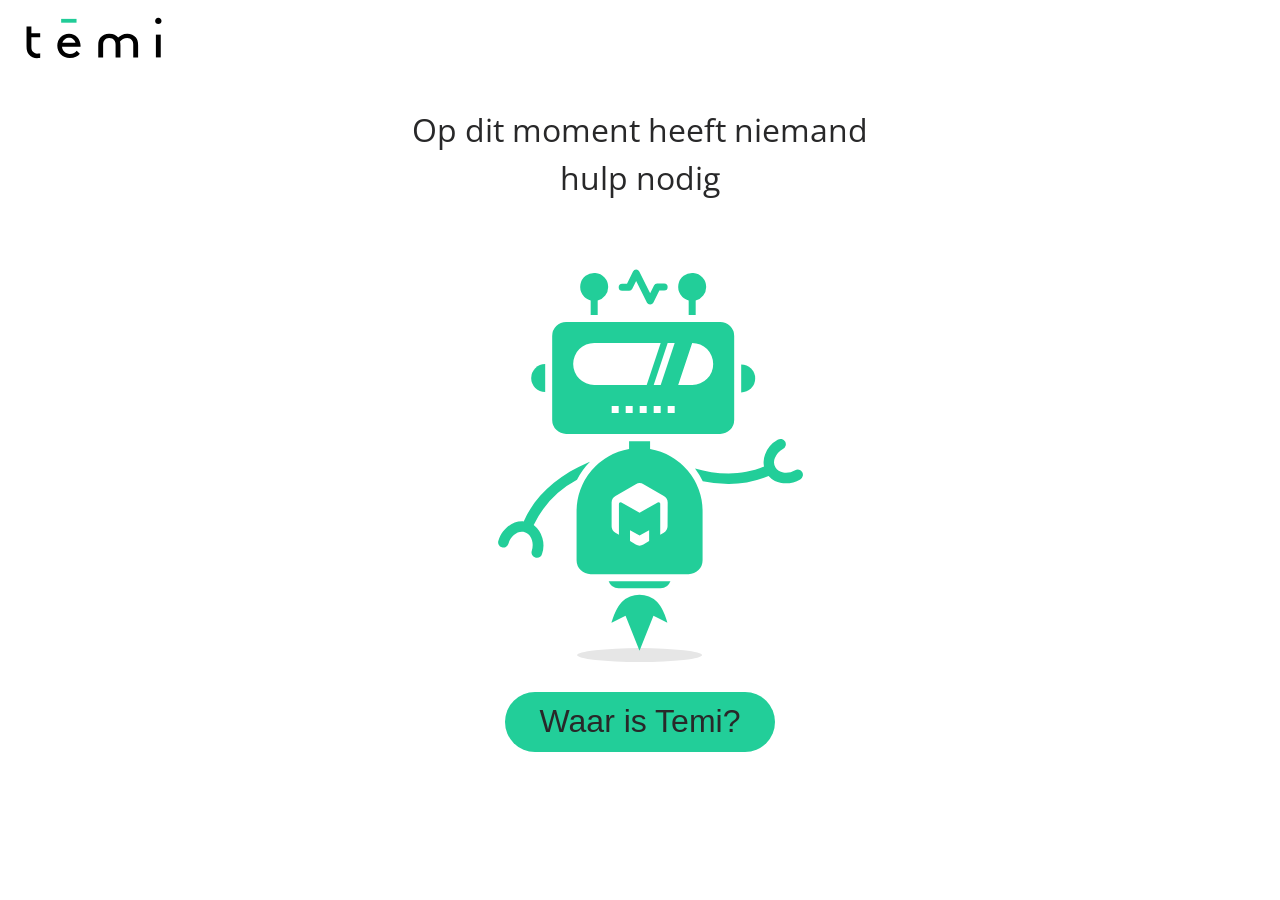
==== Admin-webapp/index.html @ 943ad395 "admin page: index added" ====
<!DOCTYPE html>
<html lang="nl">
<head>
    <meta charset="utf-8">
    <meta http-equiv="x-ua-compatible" content="ie=edge">
    <meta name="description" content="This is my HTML5 boilerplate.">
    <meta name="viewport" content="width=device-width, initial-scale=1.0">
    <title>Admin</title>
    <link rel="stylesheet" href="/Style/normalize.css">
    <link rel="stylesheet" href="/Style/screen.css">
    <link rel="preconnect" href="https://fonts.googleapis.com">
    <link rel="preconnect" href="https://fonts.gstatic.com" crossorigin>
    <link href="https://fonts.googleapis.com/css2?family=Inter:wght@400;500;600&family=Open+Sans:ital,wght@0,400;0,600;1,500&display=swap" rel="stylesheet">
</head>
<body id="welkomscherm">
    <div class="o-row">
        <div class="c-logo">
            <svg xmlns="http://www.w3.org/2000/svg" xmlns:xlink="http://www.w3.org/1999/xlink" id="Layer_1" x="0px" y="0px" width="138.873px" height="43.896px" viewBox="0 0 138.873 43.896" xml:space="preserve"> 
                <g> 
                    <rect x="37.16" y="2.884" fill="#21CC98" width="15.376" height="3.809"></rect> 
                    <g> 
                        <path d="M38.419,26.853h13.092c-0.715-2.989-3.476-5.085-6.341-5.085C42.05,21.768,39.238,23.812,38.419,26.853 M38.011,30.842 c0.255,3.939,3.58,7.078,7.772,7.078c3.581,0,5.524-1.694,6.904-3.189l3.171,2.941c-1.79,2.244-5.216,4.387-10.124,4.387 c-7.007,0-12.428-5.185-12.428-12.215c0-7.027,4.91-12.213,11.711-12.213c6.699,0,11.558,5.285,11.558,12.213 c0,0.201,0,0.55-0.052,0.998H38.011z"></path> 
                    </g> 
                    <rect x="131.905" y="18.643" width="4.859" height="22.768"></rect> 
                    <g> 
                        <path d="M111.921,21.575c-1.999-2.446-5.123-3.944-8.555-3.944c-4.355,0-6.967,1.746-9.168,3.896 c-2-2.347-4.605-3.942-9.174-3.896c-0.047,0,0.188,0,0,0c-3.433,0-6.559,1.498-8.555,3.944c-1.486,1.799-2.203,4.095-2.203,8.04 V41.6h4.864V28.865c0-2.396,0.515-3.693,1.384-4.692c1.077-1.249,2.717-2.049,4.51-2.049c0.184,0,0,0,0,0 c2.477-0.034,4.104,0.802,5.176,2.049c0.871,0.999,1.385,2.296,1.385,4.692V41.6h4.865V29.615c0-1.647-0.152-2.996-0.41-4.146 c1.588-1.599,3.843-3.347,7.326-3.347c1.793,0,3.432,0.8,4.507,2.049c0.87,0.997,1.383,2.296,1.383,4.692v12.734h4.866V29.615 C114.122,25.67,113.405,23.374,111.921,21.575"></path> 
                        <path d="M134.31,1.748c1.789,0,3.221,1.396,3.221,3.141c0,1.742-1.432,3.09-3.221,3.09s-3.172-1.348-3.172-3.09 C131.138,3.145,132.521,1.748,134.31,1.748"></path> 
                        <path d="M7.388,27.502v-5.538v-0.749h8.811v-3.988H7.388v-6.62H2.53v6.62v0.992v2.996v6.287v2.683c0,3.938,0.717,6.23,2.198,8.026 c1.995,2.442,5.115,3.938,8.54,3.938c0.636,0,2.053-0.018,2.931-0.303v-4.563c-0.878,0.285-2.289,0.381-2.931,0.381 c-1.789,0-3.425-0.799-4.499-2.046c-0.87-0.995-1.382-2.293-1.382-4.685L7.388,27.502L7.388,27.502z"></path> 
                    </g> 
                </g> 
            </svg>
        </div>
        <div class="c-message">
            <p>Op dit moment heeft niemand hulp nodig</p>
        </div>
        <div class="c-robot__admin">
            <svg class="js-robot" id="Robot_master" xmlns="http://www.w3.org/2000/svg" viewBox="0 0 100 120">
                <title>MCT Robot</title>
                <ellipse class="c-robot__shadow" id="Shadow" cx="49.88" cy="118" rx="18" ry="2"/>
                <g id="Robot">
                <g id="Torso">
                    <path id="Arm-right" d="M96.33,63.36a1.5,1.5,0,0,0-2-.54,5.17,5.17,0,0,1-3.41.67,2.95,2.95,0,0,1-2.38-4.13,5.15,5.15,0,0,1,2.29-2.61,1.5,1.5,0,1,0-1.5-2.59,8,8,0,0,0-3.6,4.17,6.25,6.25,0,0,0-.3,3.48c-6.79,2.82-13.8,2.22-19.71.51A20.56,20.56,0,0,1,67.93,66a35.74,35.74,0,0,0,7.3.79,29.15,29.15,0,0,0,11.5-2.29,6.24,6.24,0,0,0,3.63,2,7.77,7.77,0,0,0,1.27.1,8.35,8.35,0,0,0,4.15-1.14A1.51,1.51,0,0,0,96.33,63.36Z" transform="translate(0 0)"/>
                    <g id="Body">
                    <g id="Rocket">
                        <path id="Fire" d="M44.88,100.45c-2,2-3,6-3,6l4-2,4,10,4-10,4,2s-1-4-3-6a7.26,7.26,0,0,0-10,0Z" transform="translate(0 0)"/>
                        <path id="Pipe" d="M41.06,94.55a3,3,0,0,0,2.82,2h12a3,3,0,0,0,2.81-2Z" transform="translate(0 0)"/>
                    </g>
                    <path id="Belly" d="M52.88,56.82V54.55h-6v2.27a18,18,0,0,0-15,17.73v14a4,4,0,0,0,4,4h28a4,4,0,0,0,4-4v-14A18,18,0,0,0,52.88,56.82Zm-.27,26.29-1.64,1a2.2,2.2,0,0,1-2.19,0l-1.63-1V80l2.73,1.51L52.61,80Zm5.27-4.3a2.18,2.18,0,0,1-1.1,1.89l-1,.59V72.47a.47.47,0,0,0-.71-.41L49.88,75l-5.19-2.92a.47.47,0,0,0-.71.41v8.82l-1-.59a2.17,2.17,0,0,1-1.09-1.89V72.1A2.18,2.18,0,0,1,43,70.2l5.81-3.36a2.2,2.2,0,0,1,2.19,0l5.81,3.36a2.18,2.18,0,0,1,1.1,1.9Z" transform="translate(0 0)"/>
                    </g>
                    <path id="Arm-left" d="M35.35,60.58C26.41,64.33,20,70.15,16.78,77.47c-3.08-.27-6.17,2-7.24,5.5a1.5,1.5,0,1,0,2.87.87c.72-2.37,2.81-3.84,4.66-3.28s2.76,3,2,5.33a1.5,1.5,0,0,0,1,1.87,1.31,1.31,0,0,0,.44.07A1.51,1.51,0,0,0,22,86.77a7.43,7.43,0,0,0-2.37-8.25A28.65,28.65,0,0,1,32,65.58a20,20,0,0,1,3.71-5.16Z" transform="translate(0 0)"/>
                </g>
                <g id="Head">
                    <path id="Face" d="M72.91,20.5h-44a4,4,0,0,0-4,4v24a4,4,0,0,0,4,4h44a4,4,0,0,0,4-4v-24A4,4,0,0,0,72.91,20.5Zm-29,26h-2v-2h2Zm4,0h-2v-2h2Zm4,0h-2v-2h2Zm-15-8a6,6,0,0,1,0-12h19l-4,12Zm19,8h-2v-2h2Zm4,0h-2v-2h2Zm-4-8h-2l4-12h2Zm13.24-1.76a5.94,5.94,0,0,1-4.24,1.76h-4l4-12a6,6,0,0,1,6,6A5.94,5.94,0,0,1,69.15,36.74Z" transform="translate(0 0)"/>
                    <path id="Ear-right" d="M78.91,32.62h0a4,4,0,0,1,4,4h0a4,4,0,0,1-4,4h0v-8Z" transform="translate(0 0)"/>
                    <path id="Ear-left" d="M22.91,32.53h0v8h0a4,4,0,0,1-4-4h0A4,4,0,0,1,22.91,32.53Z" transform="translate(0 0)"/>
                    <g id="Top">
                    <path id="Antenna-left" d="M40.91,10.5a4,4,0,1,0-5,3.86V18.5h2V14.36A4,4,0,0,0,40.91,10.5Z" transform="translate(0 0)"/>
                    <path id="Antenna-right" d="M68.91,10.5a4,4,0,1,0-5,3.86V18.5h2V14.36A4,4,0,0,0,68.91,10.5Z" transform="translate(0 0)"/>
                    <path id="Signal" d="M52.91,15.5A1,1,0,0,1,52,15l-3.1-6.21L47.8,11a1,1,0,0,1-.89.55h-2a1,1,0,0,1,0-2h1.38L48,6.05a1,1,0,0,1,1.79,0l3.11,6.22L54,10.05a1,1,0,0,1,.9-.55h2a1,1,0,0,1,0,2H55.53L53.8,15A1,1,0,0,1,52.91,15.5Z" transform="translate(0 0)"/>
                    </g>
                </g>
                </g>
            </svg>
            <script src="https://cdnjs.cloudflare.com/ajax/libs/gsap/3.8.0/gsap.min.js"></script>
            <script src="/script/robot.js"></script>
        </div>
        <div class="c-button-flex">
            <button class="c-button"><a href="/Admin-webapp/temi_locatie.html">Waar is Temi?</a></button>
        </div>
    </div>
</body>
</html>
---- Style/screen.css ----
/*------------------------------------*\
#FONTS
\*------------------------------------*/

/*------------------------------------*\
#Variables
\*------------------------------------*/

:root {
  /* colors */
  --color-green: #22ce99;
  --color-black: #111111;
  --color-grey: #282829;

  /* forms */
  --global-text-color: var(--color-grey);
  --global-button-color: var(--color-green);
  --global-button-text-color: var(--color-black);

  /* border radius */
  --global-borderRadius: var(--global-whitespace-xl);
  --global-borderWidth: 1px;

  /* Baseline settings */
  --global-baseline: 8px;
  --global-whitespace: calc(var(--global-baseline) * 3); /* = 24px */

  --global-whitespace-xs: calc(var(--global-baseline) * 0.5); /* = 4px */
  --global-whitespace-sm: calc(var(--global-baseline) * 1); /*  = 8px */
  --global-whitespace-md: calc(var(--global-baseline) * 2); /*  = 16px */
  --global-whitespace-m: calc(var(--global-baseline) * 3); /*  = 24px */
  --global-whitespace-lg: calc(var(--global-baseline) * 4); /*  = 32px */
  --global-whitespace-xl: calc(var(--global-whitespace) * 2); /*  = 48px */
  --global-whitespace-xxl: calc(var(--global-whitespace) * 3); /*  = 72px */
}

/*------------------------------------*\
#GENERIC
\*------------------------------------*/

/*
    Generic: Page
    ---
    Global page styles + universal box-sizing:
*/

html {
  /* POSITIONING */

  /* BOX MODEL */
  box-sizing: border-box;

  /* FONT */
  color: var(--global-text-color);
  font-size: 16px;
  line-height: 1.5;
  font-family: 'Avenir LT Std', 'Open Sans', Helvetica, arial, sans-serif;
  font-feature-settings: 'zero' 1;
  -webkit-font-smoothing: antialiased;
  -moz-osx-font-smoothing: grayscale;
}

/*------------------------------------*\
#Elements
\*------------------------------------*/

/*
Elements: Images
---
Default markup for images to make them responsive
*/

img {
  max-width: 100%;
  vertical-align: top;
}

/*
    Elements: typography
    ---
    Default markup for typographic elements
*/

h1,
h2,
h3 {
  font-weight: 700;
}

h1 {
  font-size: 32px;
  line-height: 48px;
  margin: 0 0 24px;
}

h2 {
  font-size: 20px;
  text-align: center;
  line-height: 40px;
  margin: 0 0 24px;
}

h3 {
  font-size: 26px;
  line-height: 32px;
  margin: 0 0 24px;
}

a {
  color: var(--global-text-color);
  text-decoration: none;
}

p {
  color: var(--global-text-color);
}

select {
  width: 100%;
}

.o-row {
  position: relative;
  padding: var(--global-whitespace-md) var(--global-whitespace-md) var(--global-baseline);
}

.c-app {
  display: flex;
  flex-direction: column;
  min-height: calc(100vh - 2 * 1rem);
  box-sizing: content-box; /* Paddig optellen bij de (max)width ipv. het toevoegen aan de binnenkant */
  max-width: 25rem; /* Is dit slim...? */
  margin: 0 auto;
  padding: 0 2rem 2rem 2rem; /* 32px 32px (in onze huidige font-size) */
}

.c-nav {
  display: flex;
  justify-content: space-between;
  padding-top: 2rem;
  line-height: 1rem;
}

.c-logo {
  padding-left: var(--global-baseline);
}

.c-help {
  padding-right: var(--global-baseline);
  padding-left: var(--global-whitespace-xxl);
  width: 40px;
}

.c-page {
  display: block;
  align-items: center;
  padding-top: var(--global-whitespace-xxl);
}

.c-robot {
  display: block;
  fill: var(--global-button-color);
  margin-left: auto;
  margin-right: auto;
  max-height: 280px;
}

.c-robot__shadow {
  fill: var(--global-button-text-color);
  opacity: 0.1;
}

.c-robot__admin {
  --color-robot: var(--color-green);
  margin: auto;
  max-width: 300px;
  fill: var(--color-robot);
}

@media (min-height: 570px) {
  .c-robot {
    max-height: 350px;
  }
}

@media (min-height: 670px) {
  .c-robot {
    max-height: 400px;
  }

  .c-robot__admin {
    max-width: 350px;
  }
}

.c-qrcode {
  display: flex;
  justify-content: center;
  margin-top: 64px;
}

.c-button-flex {
  display: flex;
  justify-content: center;
  flex-wrap: wrap;
}

.c-button {
  margin-top: var(--global-whitespace-m);
  font-size: 32px;
  border-radius: var(--global-borderRadius);
  border: none;
  background-color: var(--global-button-color);
  color: var(--global-button-text-color);
  min-width: 270px;
  min-height: 60px;
  outline: none;
  cursor: pointer;
}

.c-bottommargin {
  margin-bottom: var(--global-whitespace-xxl);
}

.c-call {
  font-size: 32px;
  border-radius: var(--global-borderRadius);
  border: none;
  background-color: var(--global-button-color);
  color: var(--global-button-text-color);
  min-width: 246px;
  min-height: 100px;
  outline: none;
  cursor: pointer;
}

.c-message {
  max-width: 12rem;
  padding: var(--global-whitespace-sm);
  font-size: 1.2rem;
  margin: auto;
  text-align: center;
}

@media (min-height: 670px) {
  .c-message {
    max-width: 30rem;
    font-size: 2rem;
  }
}
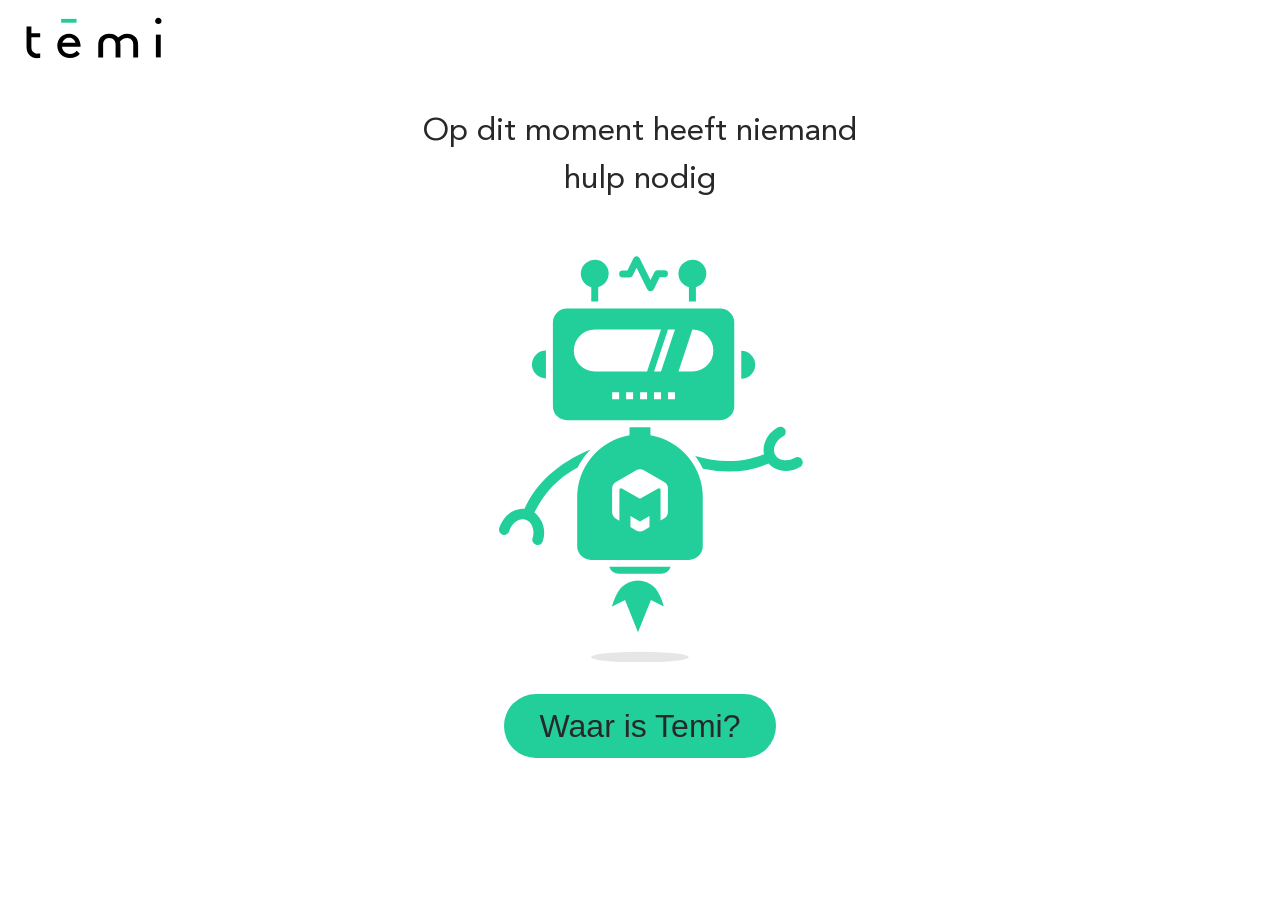
==== commit 091607b6: "script" ====
--- a/Admin-webapp/index.html
+++ b/Admin-webapp/index.html
@@ -6,8 +6,8 @@
     <meta name="description" content="This is my HTML5 boilerplate.">
     <meta name="viewport" content="width=device-width, initial-scale=1.0">
     <title>Admin</title>
-    <link rel="stylesheet" href="/Style/normalize.css">
-    <link rel="stylesheet" href="/Style/screen.css">
+    <link rel="stylesheet" href="../Style/normalize.css">
+    <link rel="stylesheet" href="../Style/screen.css">
     <link rel="preconnect" href="https://fonts.googleapis.com">
     <link rel="preconnect" href="https://fonts.gstatic.com" crossorigin>
     <link href="https://fonts.googleapis.com/css2?family=Inter:wght@400;500;600&family=Open+Sans:ital,wght@0,400;0,600;1,500&display=swap" rel="stylesheet">
--- a/Style/screen.css
+++ b/Style/screen.css
@@ -1,6 +1,12 @@
 /*------------------------------------*\
 #FONTS
 \*------------------------------------*/
+
+@font-face {
+    font-family: "Avenir LT Std";
+    font-weight: normal;
+    src: url("../fonts/AvenirLTStd-Roman.woff2") format("woff2")
+}
 
 /*------------------------------------*\
 #Variables
@@ -16,6 +22,7 @@
   --global-text-color: var(--color-grey);
   --global-button-color: var(--color-green);
   --global-button-text-color: var(--color-black);
+  --global-image-color: var(--color-green);
 
   /* border radius */
   --global-borderRadius: var(--global-whitespace-xl);
@@ -52,7 +59,7 @@
 
   /* FONT */
   color: var(--global-text-color);
-  font-size: 16px;
+  font-size: 100%;
   line-height: 1.5;
   font-family: 'Avenir LT Std', 'Open Sans', Helvetica, arial, sans-serif;
   font-feature-settings: 'zero' 1;
@@ -88,22 +95,22 @@
 }
 
 h1 {
-  font-size: 32px;
-  line-height: 48px;
-  margin: 0 0 24px;
+  font-size: 2rem;
+  line-height: 3rem;
+  margin: 0 0 var(--global-whitespace-m);
 }
 
 h2 {
-  font-size: 20px;
+  font-size: 1.2rem;
   text-align: center;
-  line-height: 40px;
-  margin: 0 0 24px;
+  line-height: 2.5rem;
+  margin: 0 0 var(--global-whitespace-m);
 }
 
 h3 {
-  font-size: 26px;
-  line-height: 32px;
-  margin: 0 0 24px;
+  font-size: 1.6rem;
+  line-height: 2rem;
+  margin: 0 0 var(--global-whitespace-m);
 }
 
 a {
@@ -128,8 +135,8 @@
   display: flex;
   flex-direction: column;
   min-height: calc(100vh - 2 * 1rem);
-  box-sizing: content-box; /* Paddig optellen bij de (max)width ipv. het toevoegen aan de binnenkant */
-  max-width: 25rem; /* Is dit slim...? */
+  box-sizing: content-box;
+  max-width: 25rem;
   margin: 0 auto;
   padding: 0 2rem 2rem 2rem; /* 32px 32px (in onze huidige font-size) */
 }
@@ -148,7 +155,7 @@
 .c-help {
   padding-right: var(--global-baseline);
   padding-left: var(--global-whitespace-xxl);
-  width: 40px;
+  width: 2.5rem;
 }
 
 .c-page {
@@ -159,44 +166,44 @@
 
 .c-robot {
   display: block;
-  fill: var(--global-button-color);
-  margin-left: auto;
-  margin-right: auto;
-  max-height: 280px;
+  fill: var(--global-image-color);
+  margin: auto;
+  max-height: 17.5rem;
 }
 
 .c-robot__shadow {
-  fill: var(--global-button-text-color);
+  --color-shadow: var(--color-black);
+  fill: var(--color-shadow);
   opacity: 0.1;
 }
 
 .c-robot__admin {
   --color-robot: var(--color-green);
   margin: auto;
-  max-width: 300px;
+  max-width: 18.7rem;
   fill: var(--color-robot);
 }
 
-@media (min-height: 570px) {
+@media (min-height: 35.6rem) {
   .c-robot {
-    max-height: 350px;
-  }
-}
-
-@media (min-height: 670px) {
+    max-height: 22.5rem;
+  }
+}
+
+@media (min-height: 41.8rem) {
   .c-robot {
-    max-height: 400px;
+    max-height: 25rem;
   }
 
   .c-robot__admin {
-    max-width: 350px;
+    max-width: 21.8rem;
   }
 }
 
 .c-qrcode {
   display: flex;
   justify-content: center;
-  margin-top: 64px;
+  margin-top: calc(var(--global-whitespace-lg) * 2);
 }
 
 .c-button-flex {
@@ -207,13 +214,13 @@
 
 .c-button {
   margin-top: var(--global-whitespace-m);
-  font-size: 32px;
+  font-size: 2rem;
   border-radius: var(--global-borderRadius);
   border: none;
   background-color: var(--global-button-color);
   color: var(--global-button-text-color);
-  min-width: 270px;
-  min-height: 60px;
+  min-width: 17rem;
+  min-height: 4rem;
   outline: none;
   cursor: pointer;
 }
@@ -222,14 +229,27 @@
   margin-bottom: var(--global-whitespace-xxl);
 }
 
+.c-done {
+  display: block;
+  margin: auto;
+  fill: var(--global-image-color);
+}
+
+.c-error {
+    display: block;
+    margin: auto;
+    width: 15rem;
+    height: 15rem;
+}
+
 .c-call {
-  font-size: 32px;
+  font-size: 2rem;
   border-radius: var(--global-borderRadius);
   border: none;
   background-color: var(--global-button-color);
   color: var(--global-button-text-color);
-  min-width: 246px;
-  min-height: 100px;
+  min-width: 15rem;
+  min-height: 7rem;
   outline: none;
   cursor: pointer;
 }
@@ -242,7 +262,14 @@
   text-align: center;
 }
 
-@media (min-height: 670px) {
+.c-map {
+  margin: var(--global-whitespace-md);
+  display: flex;
+  justify-content: center;
+  align-items: center;
+}
+
+@media (min-height: 41.8rem) {
   .c-message {
     max-width: 30rem;
     font-size: 2rem;
